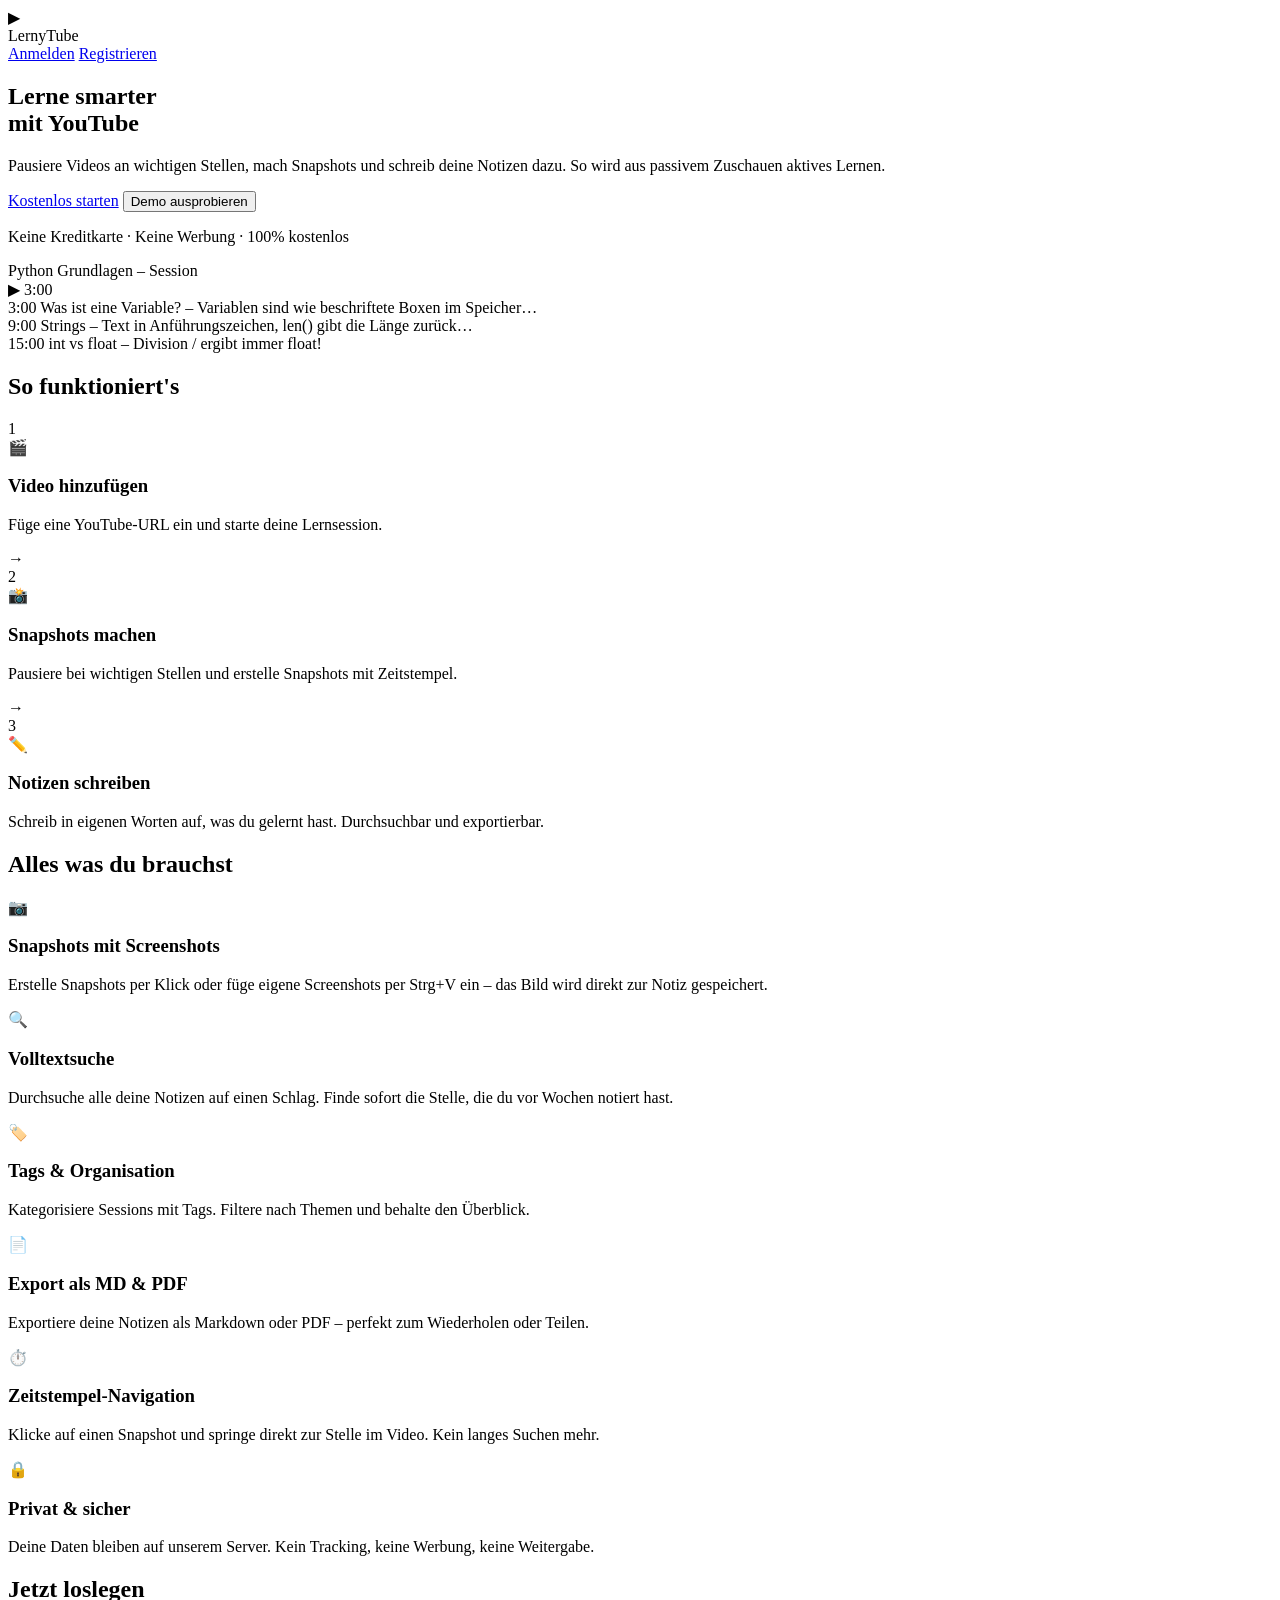
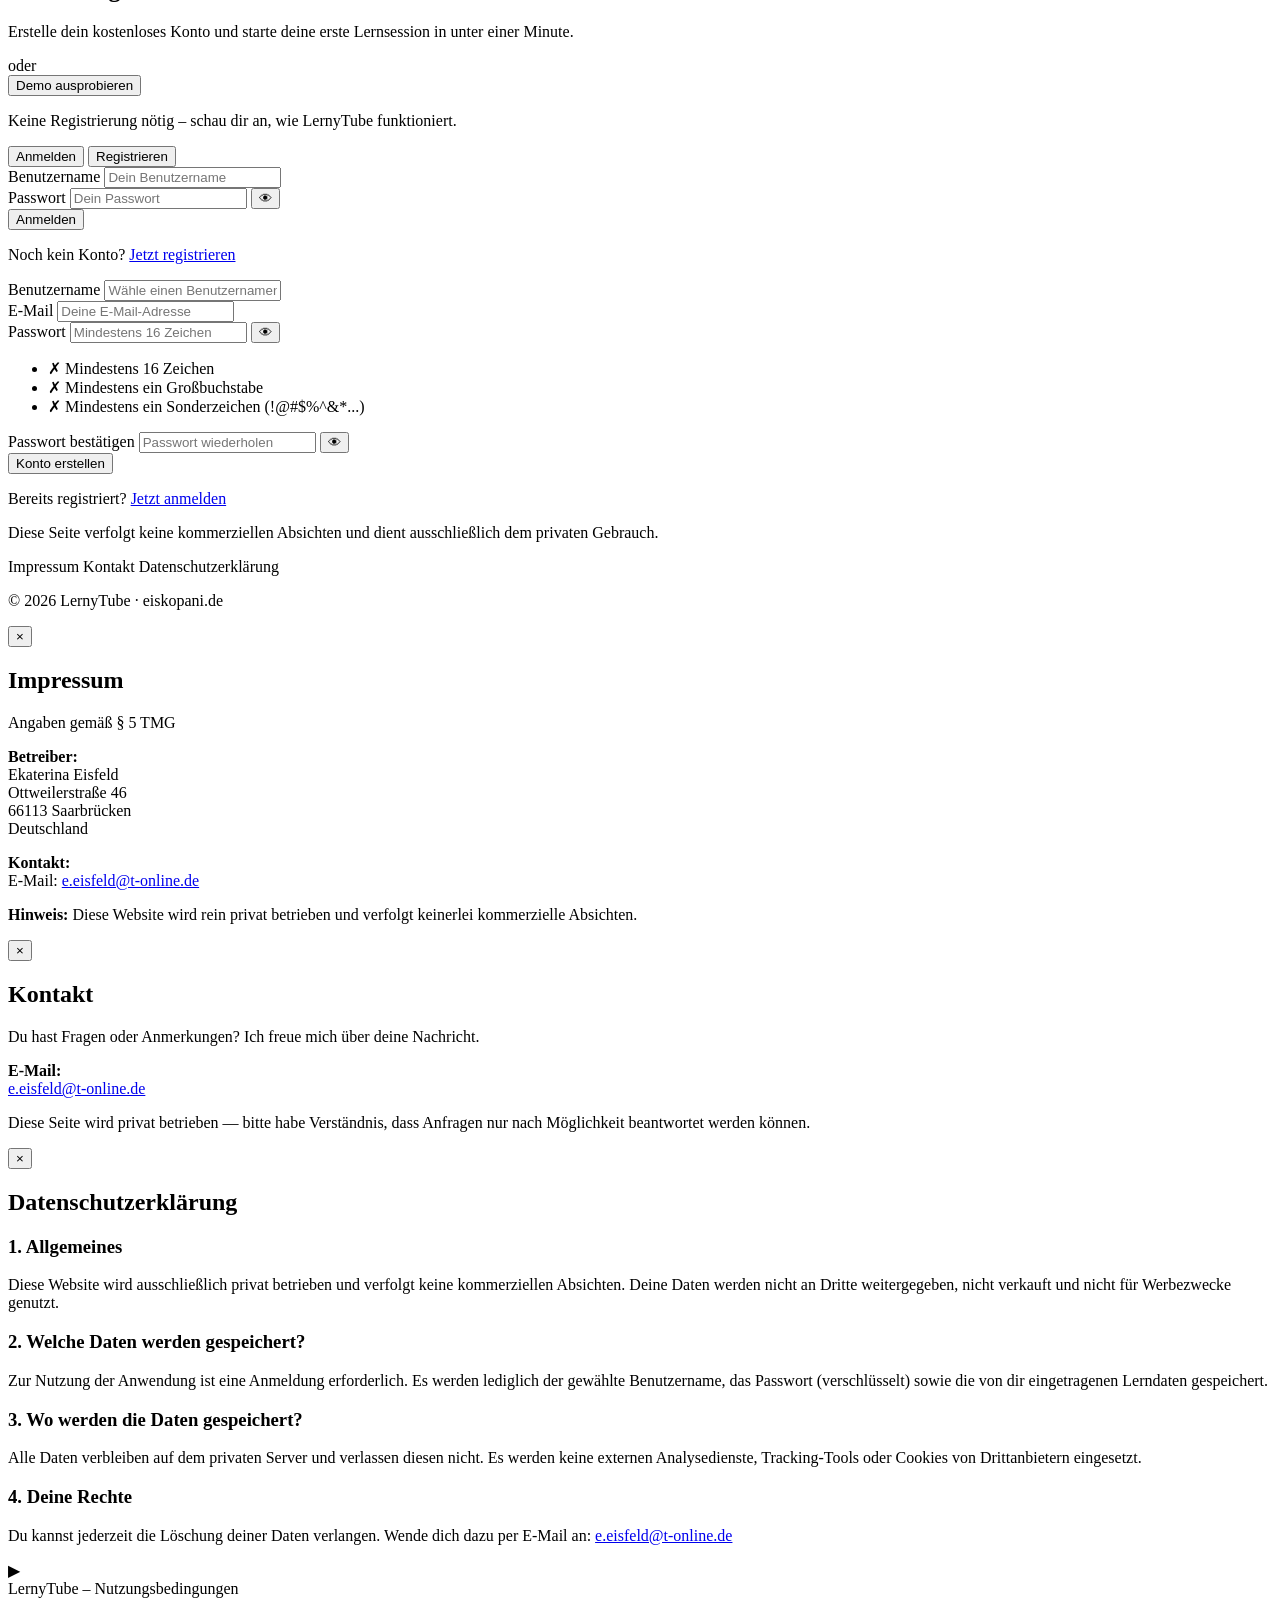
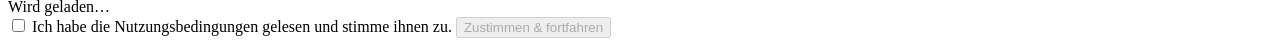
==== backend/static/index.html @ c58a0fc9 "Initial release: LernyTube – Lernvideo-Plattform mit Snapshots FastAPI + MongoDB + YouTube IFrame AP" ====
<!DOCTYPE html>
<html lang="de">
<head>
  <meta charset="UTF-8">
  <meta name="viewport" content="width=device-width, initial-scale=1.0">
  <title>LernyTube – Mit YouTube smarter lernen</title>
  <link rel="stylesheet" href="/static/css/landing.css?v=20260406">
</head>
<body>

  <!-- ═══ NAVIGATION ═══ -->
  <nav class="nav">
    <div class="nav-inner">
      <div class="nav-brand">
        <div class="brand-icon">▶</div>
        <span class="brand-name">LernyTube</span>
      </div>
      <div class="nav-actions">
        <a href="#auth-section" class="nav-link" onclick="showTab('login')">Anmelden</a>
        <a href="#auth-section" class="btn-gold btn-sm" onclick="showTab('register')">Registrieren</a>
      </div>
    </div>
  </nav>

  <!-- ═══ HERO ═══ -->
  <section class="hero">
    <div class="hero-inner">
      <div class="hero-content">
        <h1>Lerne smarter<br>mit YouTube</h1>
        <p class="hero-sub">Pausiere Videos an wichtigen Stellen, mach Snapshots und schreib deine Notizen dazu. So wird aus passivem Zuschauen aktives Lernen.</p>
        <div class="hero-buttons">
          <a href="#auth-section" class="btn-gold btn-lg" onclick="showTab('register')">Kostenlos starten</a>
          <button class="btn-outline btn-lg" onclick="loginAsDemo()">Demo ausprobieren</button>
        </div>
        <p class="hero-hint">Keine Kreditkarte · Keine Werbung · 100% kostenlos</p>
      </div>
      <div class="hero-visual">
        <div class="hero-mockup">
          <div class="mockup-header">
            <span class="mockup-dot"></span>
            <span class="mockup-dot"></span>
            <span class="mockup-dot"></span>
            <span class="mockup-title">Python Grundlagen – Session</span>
          </div>
          <div class="mockup-body">
            <div class="mockup-video">▶ 3:00</div>
            <div class="mockup-snapshots">
              <div class="mockup-snap">
                <span class="snap-time">3:00</span>
                <span class="snap-text">Was ist eine Variable? – Variablen sind wie beschriftete Boxen im Speicher…</span>
              </div>
              <div class="mockup-snap">
                <span class="snap-time">9:00</span>
                <span class="snap-text">Strings – Text in Anführungszeichen, len() gibt die Länge zurück…</span>
              </div>
              <div class="mockup-snap active">
                <span class="snap-time">15:00</span>
                <span class="snap-text">int vs float – Division / ergibt immer float!</span>
              </div>
            </div>
          </div>
        </div>
      </div>
    </div>
  </section>

  <!-- ═══ SO FUNKTIONIERT'S ═══ -->
  <section class="steps">
    <div class="section-inner">
      <h2 class="section-title">So funktioniert's</h2>
      <div class="steps-grid">
        <div class="step">
          <div class="step-number">1</div>
          <div class="step-icon">🎬</div>
          <h3>Video hinzufügen</h3>
          <p>Füge eine YouTube-URL ein und starte deine Lernsession.</p>
        </div>
        <div class="step-arrow">→</div>
        <div class="step">
          <div class="step-number">2</div>
          <div class="step-icon">📸</div>
          <h3>Snapshots machen</h3>
          <p>Pausiere bei wichtigen Stellen und erstelle Snapshots mit Zeitstempel.</p>
        </div>
        <div class="step-arrow">→</div>
        <div class="step">
          <div class="step-number">3</div>
          <div class="step-icon">✏️</div>
          <h3>Notizen schreiben</h3>
          <p>Schreib in eigenen Worten auf, was du gelernt hast. Durchsuchbar und exportierbar.</p>
        </div>
      </div>
    </div>
  </section>

  <!-- ═══ FEATURES ═══ -->
  <section class="features-section">
    <div class="section-inner">
      <h2 class="section-title">Alles was du brauchst</h2>
      <div class="features-grid">
        <div class="feature-card">
          <div class="feature-icon">📷</div>
          <h3>Snapshots mit Screenshots</h3>
          <p>Erstelle Snapshots per Klick oder füge eigene Screenshots per Strg+V ein – das Bild wird direkt zur Notiz gespeichert.</p>
        </div>
        <div class="feature-card">
          <div class="feature-icon">🔍</div>
          <h3>Volltextsuche</h3>
          <p>Durchsuche alle deine Notizen auf einen Schlag. Finde sofort die Stelle, die du vor Wochen notiert hast.</p>
        </div>
        <div class="feature-card">
          <div class="feature-icon">🏷️</div>
          <h3>Tags & Organisation</h3>
          <p>Kategorisiere Sessions mit Tags. Filtere nach Themen und behalte den Überblick.</p>
        </div>
        <div class="feature-card">
          <div class="feature-icon">📄</div>
          <h3>Export als MD & PDF</h3>
          <p>Exportiere deine Notizen als Markdown oder PDF – perfekt zum Wiederholen oder Teilen.</p>
        </div>
        <div class="feature-card">
          <div class="feature-icon">⏱️</div>
          <h3>Zeitstempel-Navigation</h3>
          <p>Klicke auf einen Snapshot und springe direkt zur Stelle im Video. Kein langes Suchen mehr.</p>
        </div>
        <div class="feature-card">
          <div class="feature-icon">🔒</div>
          <h3>Privat & sicher</h3>
          <p>Deine Daten bleiben auf unserem Server. Kein Tracking, keine Werbung, keine Weitergabe.</p>
        </div>
      </div>
    </div>
  </section>

  <!-- ═══ AUTH SECTION ═══ -->
  <section id="auth-section" class="auth-section">
    <div class="section-inner auth-layout">
      <div class="auth-info">
        <h2>Jetzt loslegen</h2>
        <p>Erstelle dein kostenloses Konto und starte deine erste Lernsession in unter einer Minute.</p>
        <div class="auth-info-or">
          <span class="or-line"></span>
          <span class="or-text">oder</span>
          <span class="or-line"></span>
        </div>
        <button class="btn-outline btn-lg full-width" onclick="loginAsDemo()">Demo ausprobieren</button>
        <p class="demo-hint">Keine Registrierung nötig – schau dir an, wie LernyTube funktioniert.</p>
      </div>
      <div class="auth-box">
        <div class="auth-tabs">
          <button class="tab-btn active" onclick="showTab('login')">Anmelden</button>
          <button class="tab-btn" onclick="showTab('register')">Registrieren</button>
        </div>

        <!-- Login -->
        <form id="login-form" class="auth-form" onsubmit="handleLogin(event)">
          <div class="form-group">
            <label>Benutzername</label>
            <input type="text" id="login-username" required placeholder="Dein Benutzername">
          </div>
          <div class="form-group pwd-wrap">
            <label>Passwort</label>
            <input type="password" id="login-password" required placeholder="Dein Passwort">
            <button type="button" class="eye-btn" onclick="togglePwd('login-password', this)">👁</button>
          </div>
          <button type="submit" class="btn-gold full-width">Anmelden</button>
          <p class="switch-hint">Noch kein Konto? <a href="#" onclick="showTab('register');return false;">Jetzt registrieren</a></p>
        </form>

        <!-- Registrieren -->
        <form id="register-form" class="auth-form hidden" onsubmit="handleRegister(event)">
          <div class="form-group">
            <label>Benutzername</label>
            <input type="text" id="reg-username" required placeholder="Wähle einen Benutzernamen">
            <span class="field-error" id="err-username"></span>
          </div>
          <div class="form-group">
            <label>E-Mail</label>
            <input type="email" id="reg-email" required placeholder="Deine E-Mail-Adresse">
            <span class="field-error" id="err-email"></span>
          </div>
          <div class="form-group pwd-wrap">
            <label>Passwort</label>
            <input type="password" id="reg-password" required placeholder="Mindestens 16 Zeichen" oninput="checkPasswordHints(this.value)">
            <button type="button" class="eye-btn" onclick="togglePwd('reg-password', this)">👁</button>
            <ul class="password-hints">
              <li id="hint-length">✗ Mindestens 16 Zeichen</li>
              <li id="hint-upper">✗ Mindestens ein Großbuchstabe</li>
              <li id="hint-special">✗ Mindestens ein Sonderzeichen (!@#$%^&amp;*...)</li>
            </ul>
            <span class="field-error" id="err-password"></span>
          </div>
          <div class="form-group pwd-wrap">
            <label>Passwort bestätigen</label>
            <input type="password" id="reg-password-confirm" required placeholder="Passwort wiederholen">
            <button type="button" class="eye-btn" onclick="togglePwd('reg-password-confirm', this)">👁</button>
            <span class="field-error" id="err-password-confirm"></span>
          </div>
          <button type="submit" class="btn-gold full-width">Konto erstellen</button>
          <p class="switch-hint">Bereits registriert? <a href="#" onclick="showTab('login');return false;">Jetzt anmelden</a></p>
        </form>

        <p id="auth-error" class="auth-error hidden"></p>
      </div>
    </div>
  </section>

  <!-- ═══ FOOTER ═══ -->
  <footer class="site-footer">
    <p class="footer-note">Diese Seite verfolgt keine kommerziellen Absichten und dient ausschließlich dem privaten Gebrauch.</p>
    <nav class="footer-links">
      <a onclick="document.getElementById('impressumModal').classList.add('open')">Impressum</a>
      <a onclick="document.getElementById('kontaktModal').classList.add('open')">Kontakt</a>
      <a onclick="document.getElementById('datenschutzModal').classList.add('open')">Datenschutzerklärung</a>
    </nav>
    <p class="footer-copy">&copy; 2026 LernyTube &middot; eiskopani.de</p>
  </footer>

  <!-- ═══ LEGAL MODALS ═══ -->
  <div id="impressumModal" class="legal-modal" onclick="if(event.target===this)this.classList.remove('open')">
    <div class="legal-modal-content">
      <button class="legal-modal-close" onclick="document.getElementById('impressumModal').classList.remove('open')">&times;</button>
      <h2>Impressum</h2>
      <p>Angaben gemäß § 5 TMG</p>
      <p><strong>Betreiber:</strong><br>Ekaterina Eisfeld<br>Ottweilerstraße 46<br>66113 Saarbrücken<br>Deutschland</p>
      <p><strong>Kontakt:</strong><br>E-Mail: <a href="mailto:e.eisfeld@t-online.de">e.eisfeld@t-online.de</a></p>
      <p><strong>Hinweis:</strong> Diese Website wird rein privat betrieben und verfolgt keinerlei kommerzielle Absichten.</p>
    </div>
  </div>

  <div id="kontaktModal" class="legal-modal" onclick="if(event.target===this)this.classList.remove('open')">
    <div class="legal-modal-content">
      <button class="legal-modal-close" onclick="document.getElementById('kontaktModal').classList.remove('open')">&times;</button>
      <h2>Kontakt</h2>
      <p>Du hast Fragen oder Anmerkungen? Ich freue mich über deine Nachricht.</p>
      <p><strong>E-Mail:</strong><br><a href="mailto:e.eisfeld@t-online.de">e.eisfeld@t-online.de</a></p>
      <p>Diese Seite wird privat betrieben — bitte habe Verständnis, dass Anfragen nur nach Möglichkeit beantwortet werden können.</p>
    </div>
  </div>

  <div id="datenschutzModal" class="legal-modal" onclick="if(event.target===this)this.classList.remove('open')">
    <div class="legal-modal-content">
      <button class="legal-modal-close" onclick="document.getElementById('datenschutzModal').classList.remove('open')">&times;</button>
      <h2>Datenschutzerklärung</h2>
      <h3>1. Allgemeines</h3>
      <p>Diese Website wird ausschließlich privat betrieben und verfolgt keine kommerziellen Absichten. Deine Daten werden nicht an Dritte weitergegeben, nicht verkauft und nicht für Werbezwecke genutzt.</p>
      <h3>2. Welche Daten werden gespeichert?</h3>
      <p>Zur Nutzung der Anwendung ist eine Anmeldung erforderlich. Es werden lediglich der gewählte Benutzername, das Passwort (verschlüsselt) sowie die von dir eingetragenen Lerndaten gespeichert.</p>
      <h3>3. Wo werden die Daten gespeichert?</h3>
      <p>Alle Daten verbleiben auf dem privaten Server und verlassen diesen nicht. Es werden keine externen Analysedienste, Tracking-Tools oder Cookies von Drittanbietern eingesetzt.</p>
      <h3>4. Deine Rechte</h3>
      <p>Du kannst jederzeit die Löschung deiner Daten verlangen. Wende dich dazu per E-Mail an: <a href="mailto:e.eisfeld@t-online.de">e.eisfeld@t-online.de</a></p>
    </div>
  </div>

  <!-- ═══ TOS MODAL ═══ -->
  <div id="tosModal" class="tos-modal hidden">
    <div class="tos-modal-box">
      <div class="tos-modal-header">
        <div class="brand-icon-small">&#9654;</div>
        <span>LernyTube – Nutzungsbedingungen</span>
      </div>
      <div class="tos-modal-body" id="tos-content">
        <div class="tos-loading">Wird geladen…</div>
      </div>
      <div class="tos-modal-footer">
        <label class="tos-checkbox-wrap">
          <input type="checkbox" id="tos-checkbox" onchange="document.getElementById('tos-accept-btn').disabled=!this.checked">
          Ich habe die Nutzungsbedingungen gelesen und stimme ihnen zu.
        </label>
        <button id="tos-accept-btn" class="btn-gold" disabled onclick="acceptTos()">
          Zustimmen &amp; fortfahren
        </button>
      </div>
    </div>
  </div>

  <script src="/static/js/api.js?v=20260406"></script>
  <script src="/static/js/auth.js?v=20260406"></script>
</body>
</html>
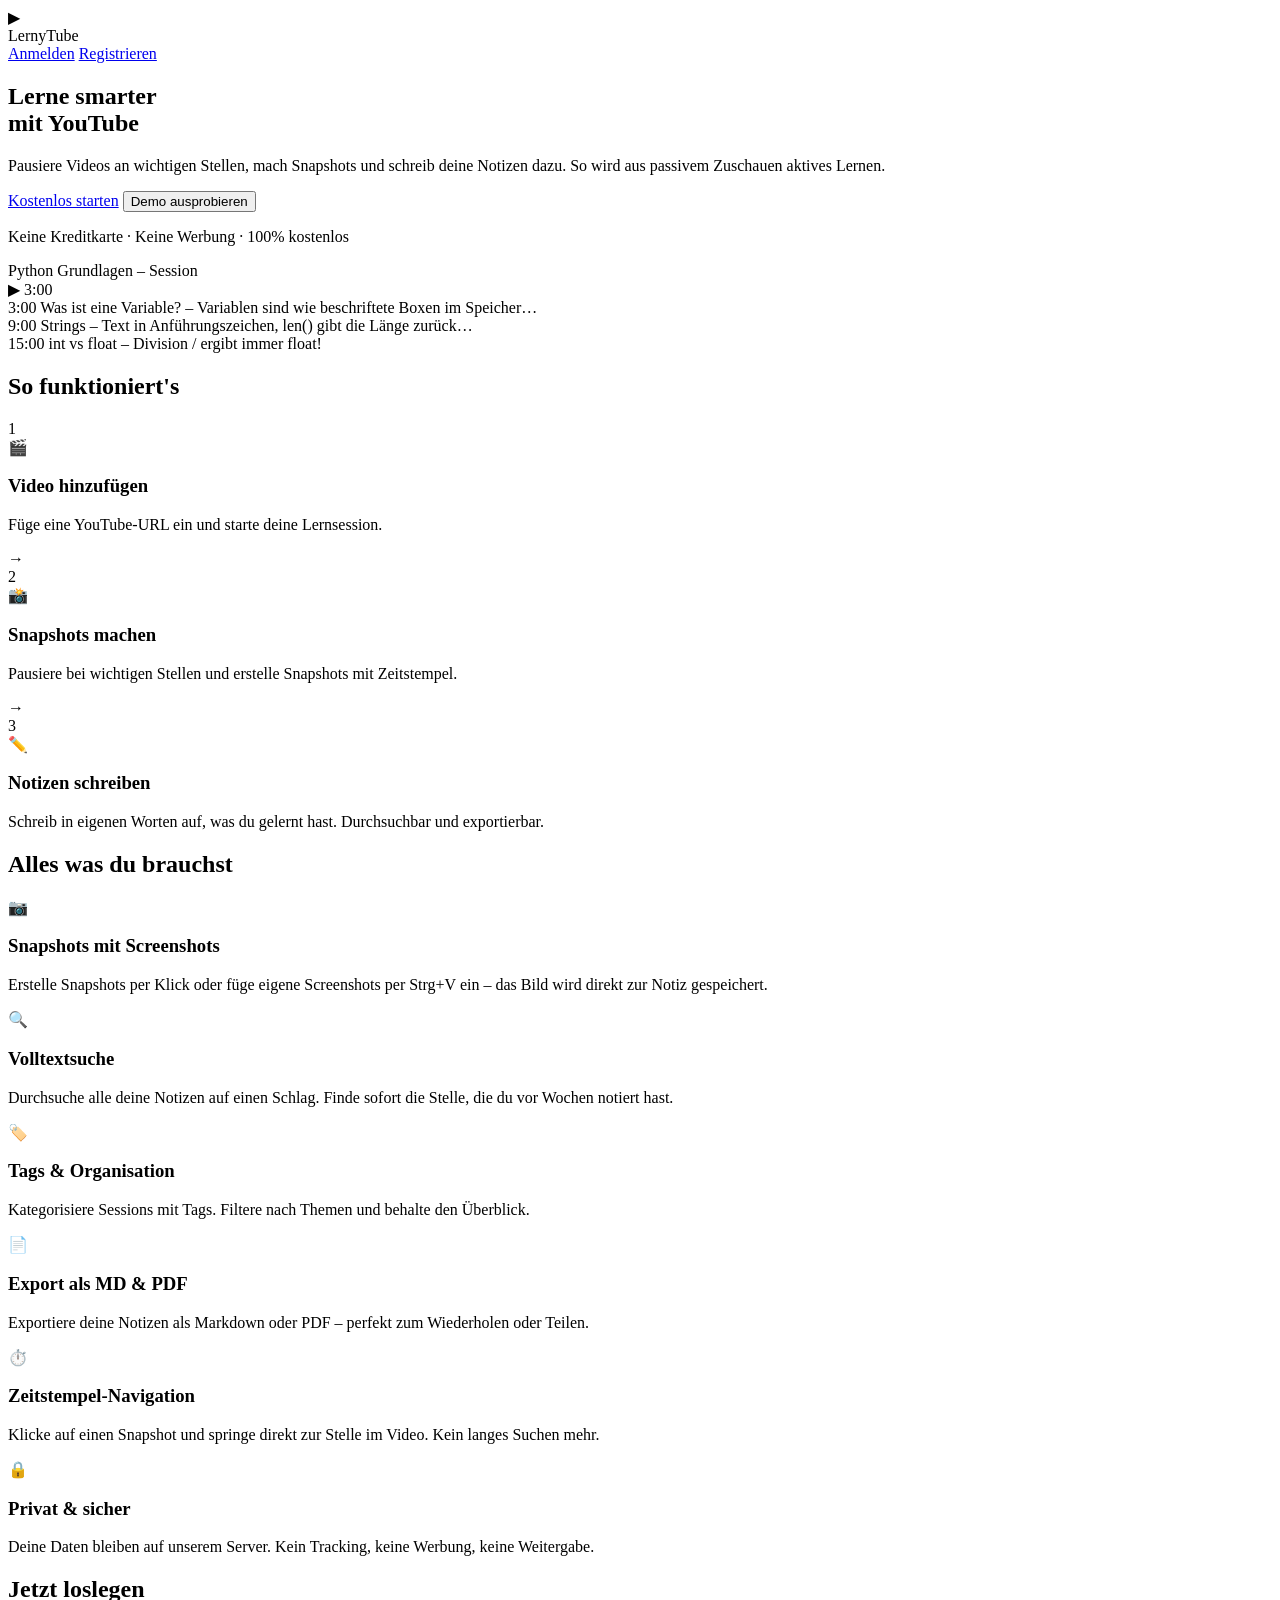
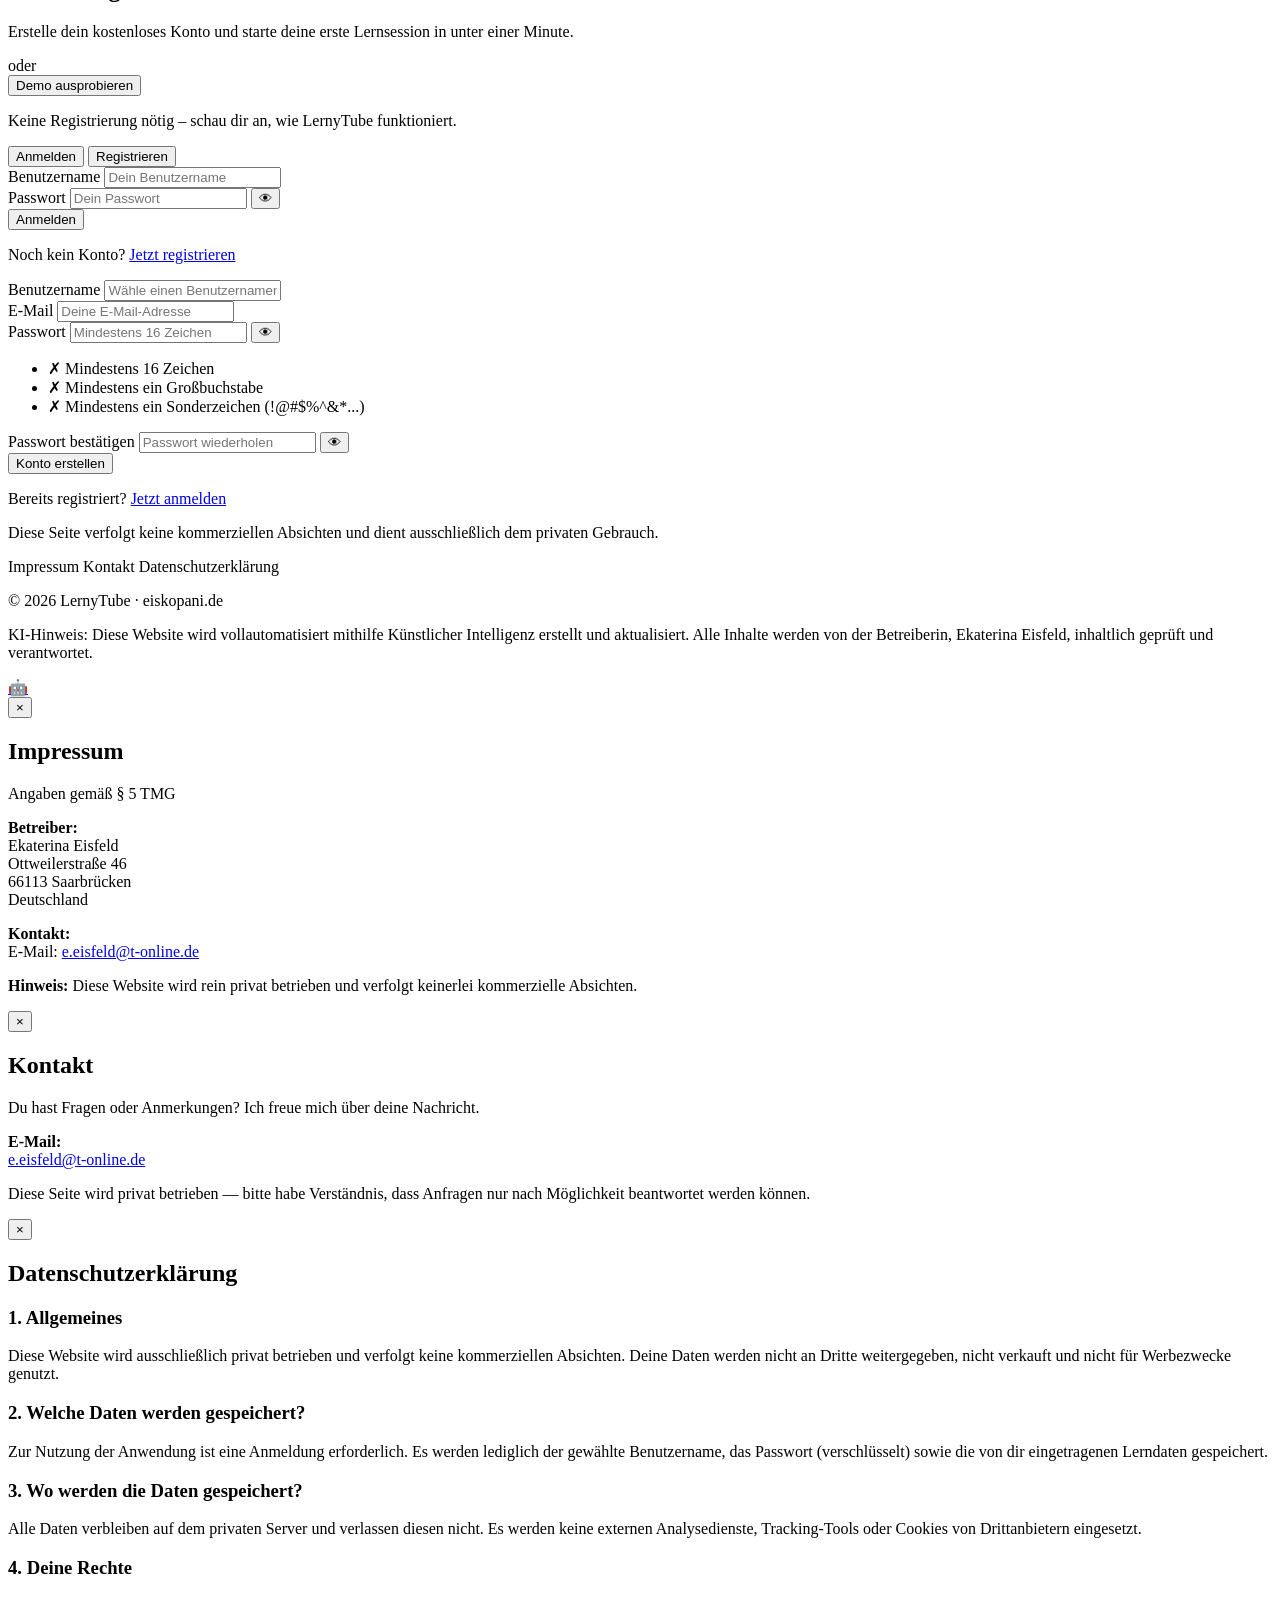
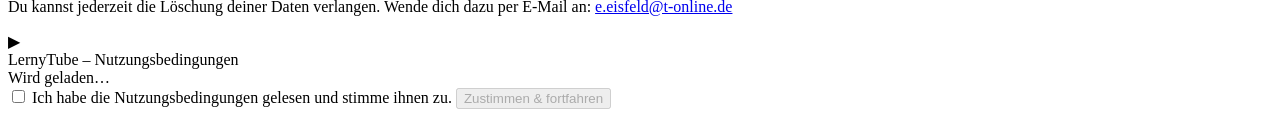
==== commit fcd9f79a: "KI-Kennzeichnung: Footer-Hinweis + Ecken-Badge auf allen Seiten Gesetzliche Kennzeichnungspflicht fü" ====
--- a/backend/static/index.html
+++ b/backend/static/index.html
@@ -4,7 +4,7 @@
   <meta charset="UTF-8">
   <meta name="viewport" content="width=device-width, initial-scale=1.0">
   <title>LernyTube – Mit YouTube smarter lernen</title>
-  <link rel="stylesheet" href="/static/css/landing.css?v=20260406">
+  <link rel="stylesheet" href="/static/css/landing.css?v=20260805">
 </head>
 <body>
 
@@ -214,7 +214,10 @@
       <a onclick="document.getElementById('datenschutzModal').classList.add('open')">Datenschutzerklärung</a>
     </nav>
     <p class="footer-copy">&copy; 2026 LernyTube &middot; eiskopani.de</p>
+    <p id="ki-hinweis" class="ki-hinweis">KI-Hinweis: Diese Website wird vollautomatisiert mithilfe Künstlicher Intelligenz erstellt und aktualisiert. Alle Inhalte werden von der Betreiberin, Ekaterina Eisfeld, inhaltlich geprüft und verantwortet.</p>
   </footer>
+
+  <a href="#ki-hinweis" class="ki-badge" title="Diese Inhalte werden durch KI erstellt" aria-label="Hinweis: KI-generierte Inhalte">🤖</a>
 
   <!-- ═══ LEGAL MODALS ═══ -->
   <div id="impressumModal" class="legal-modal" onclick="if(event.target===this)this.classList.remove('open')">
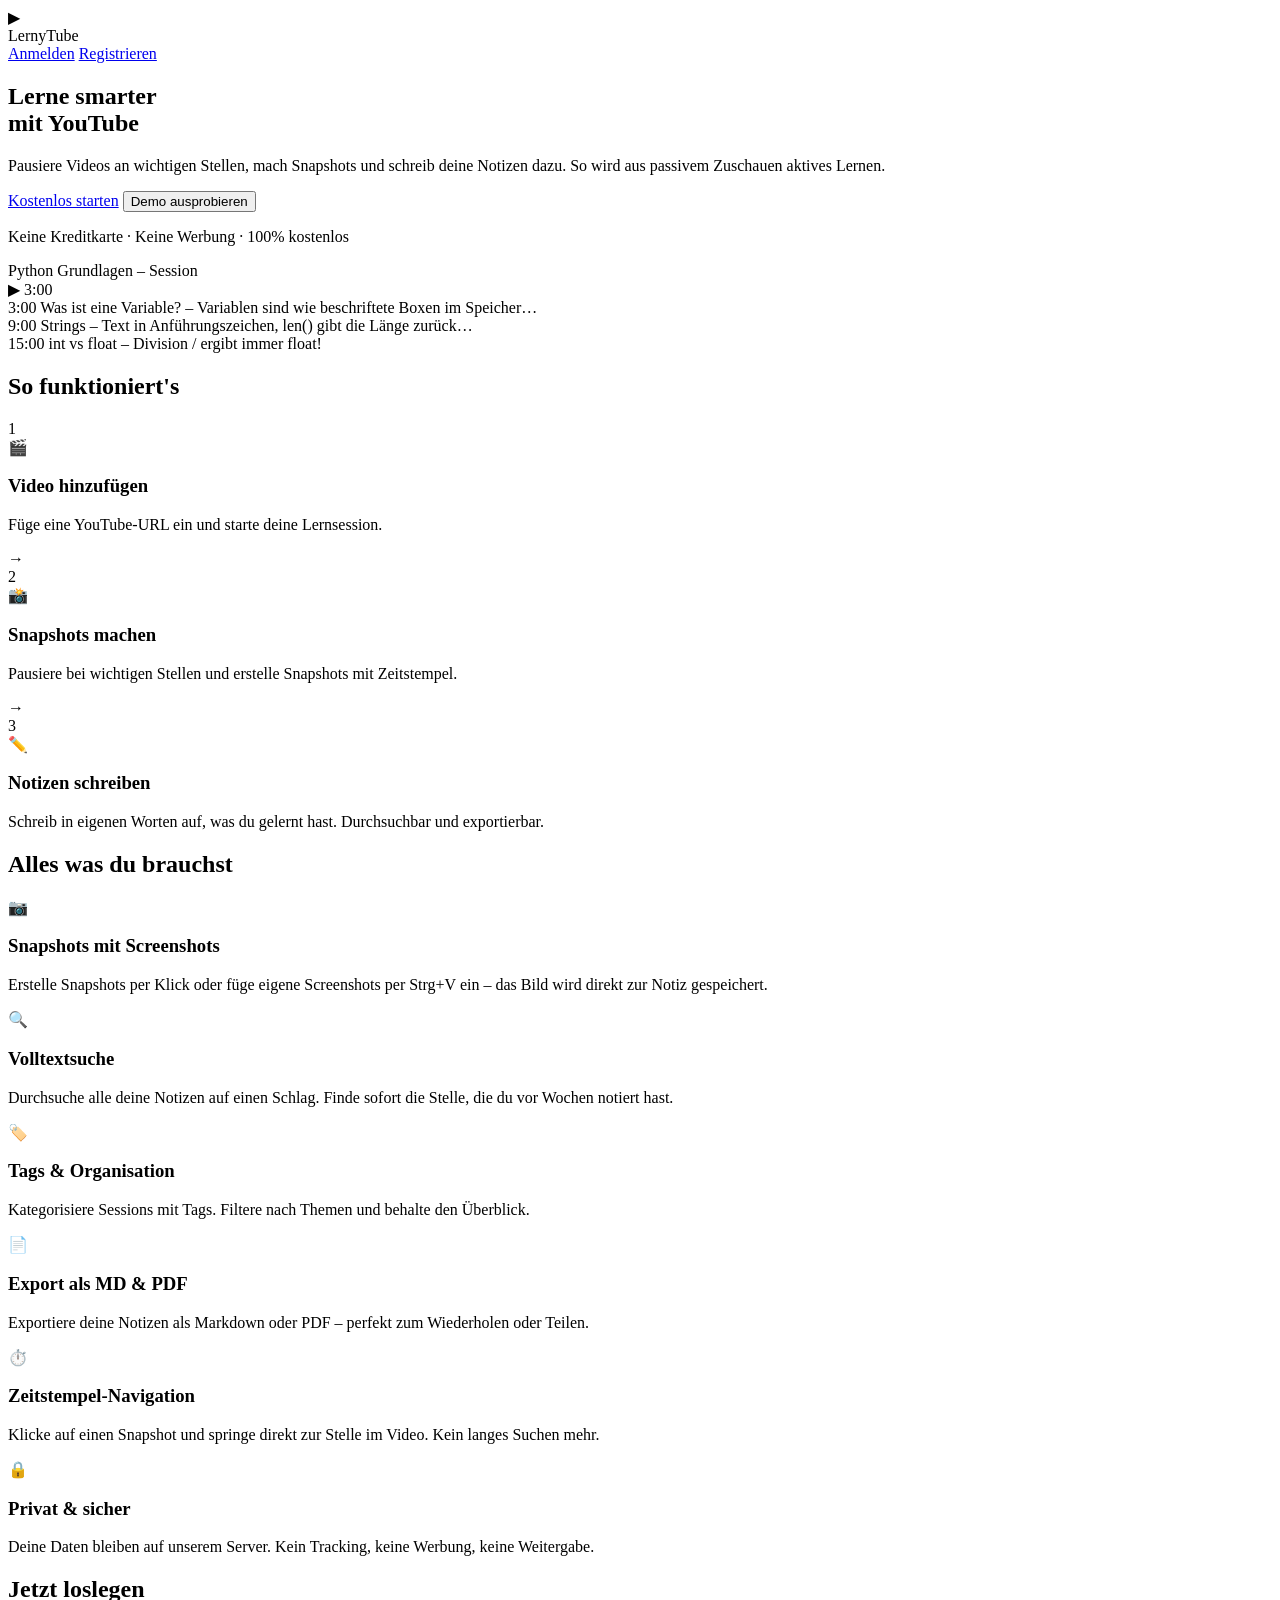
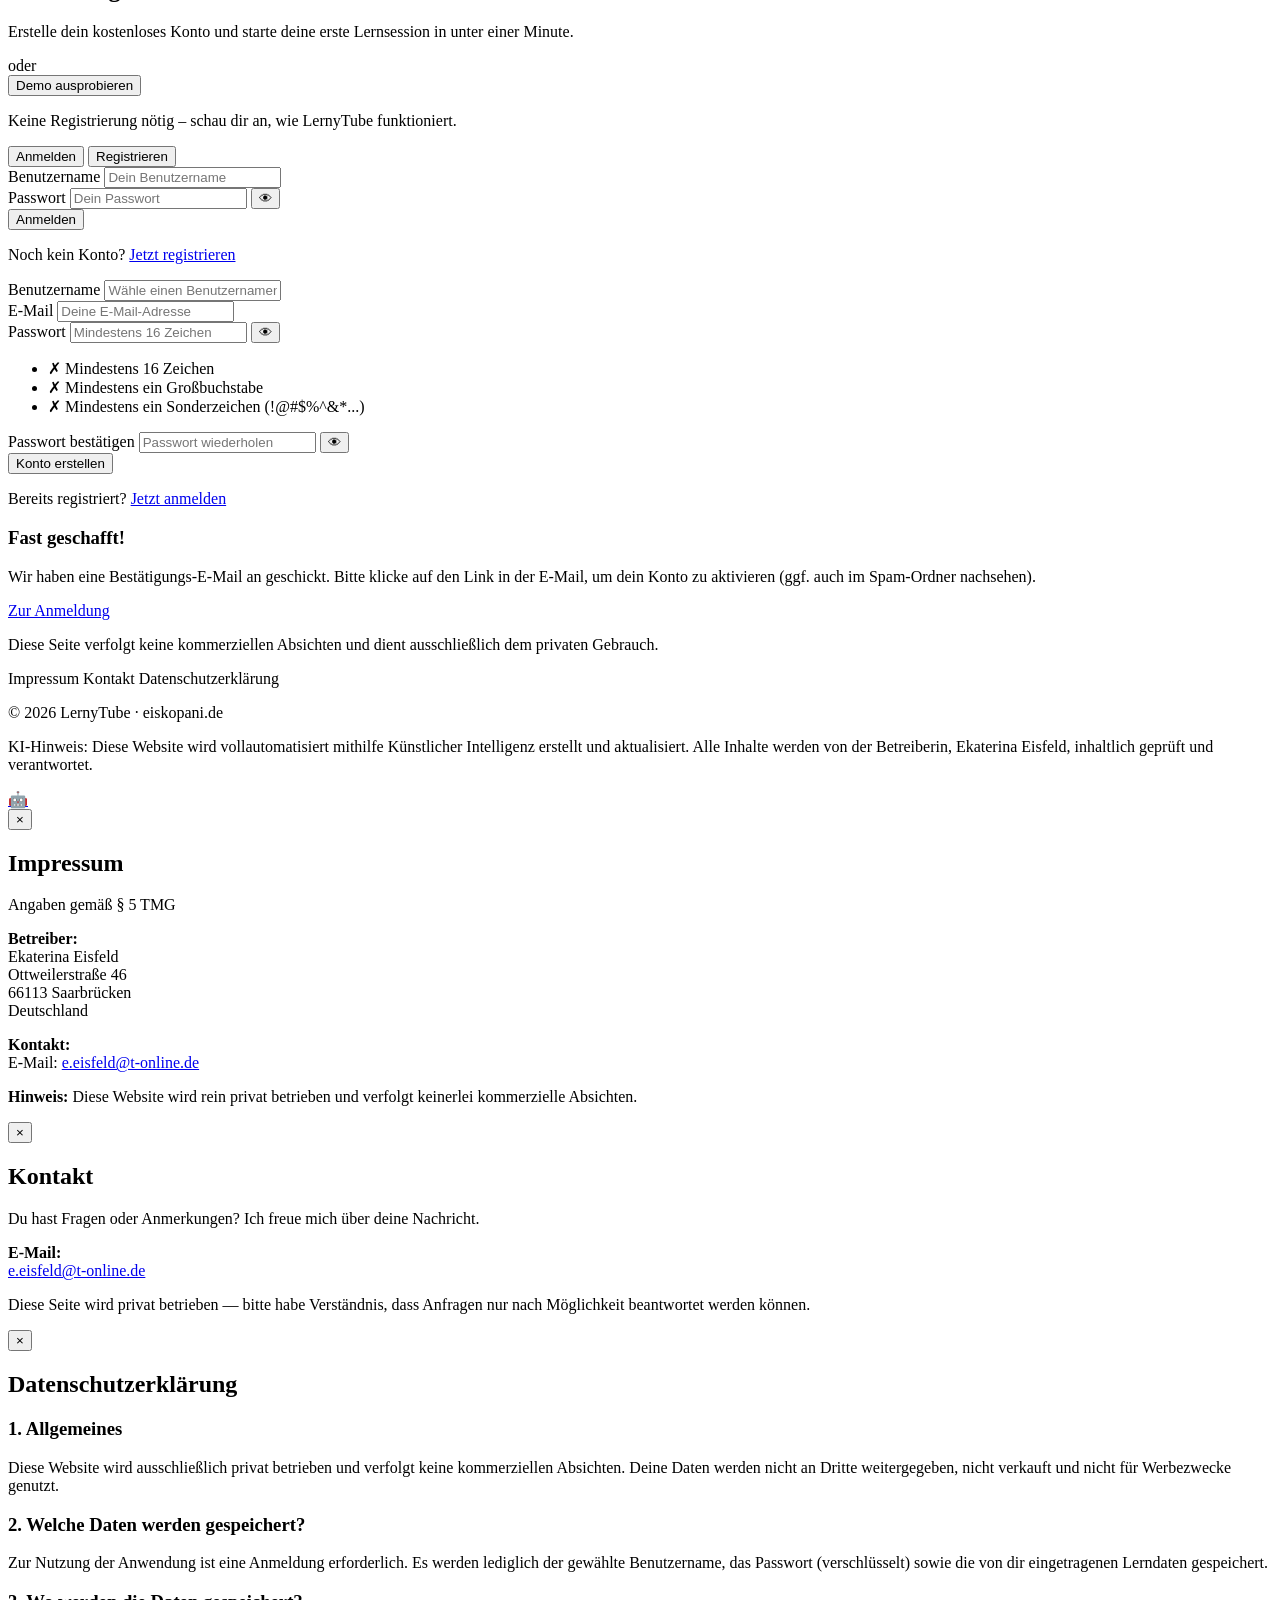
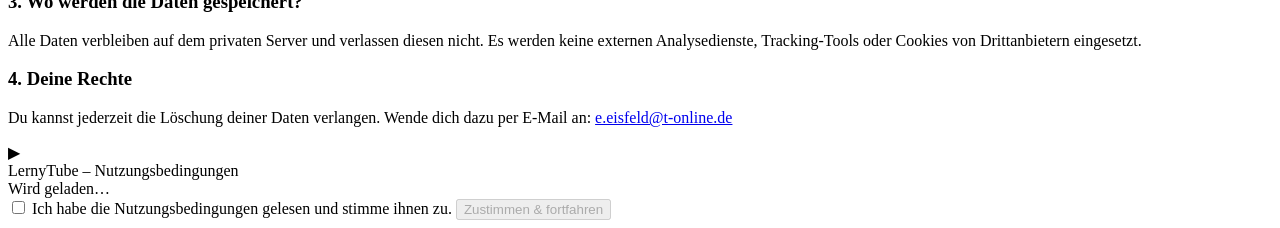
==== commit 74d503e4: "feat(auth): E-Mail-Bestätigung bei Registrierung erzwingen Registrierung fragte bereits die E-Mail-A" ====
--- a/backend/static/index.html
+++ b/backend/static/index.html
@@ -201,6 +201,15 @@
         </form>
 
         <p id="auth-error" class="auth-error hidden"></p>
+        <p id="auth-success" class="auth-success hidden"></p>
+
+        <div id="verify-notice" class="verify-notice hidden">
+          <h3>Fast geschafft!</h3>
+          <p>Wir haben eine Bestätigungs-E-Mail an <strong id="verify-notice-email"></strong> geschickt.
+             Bitte klicke auf den Link in der E-Mail, um dein Konto zu aktivieren
+             (ggf. auch im Spam-Ordner nachsehen).</p>
+          <p class="switch-hint"><a href="#" onclick="showTab('login');return false;">Zur Anmeldung</a></p>
+        </div>
       </div>
     </div>
   </section>
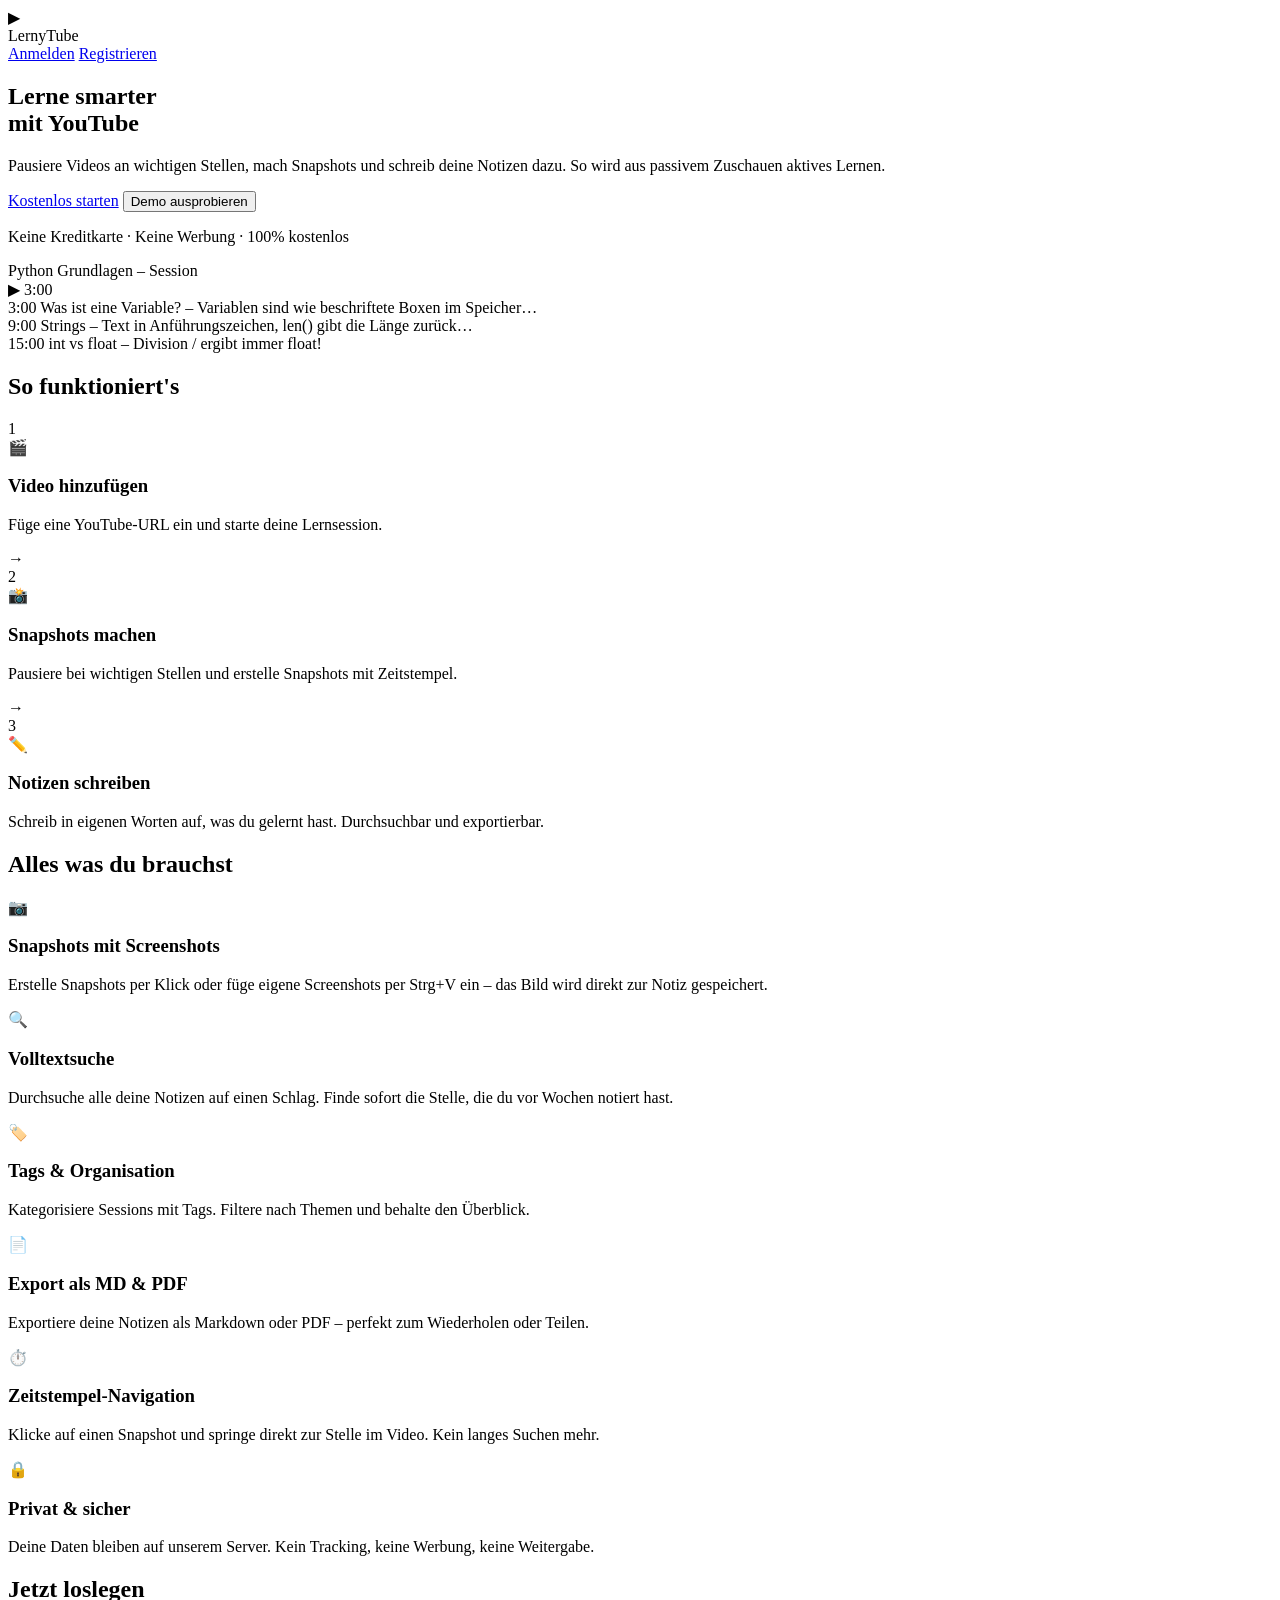
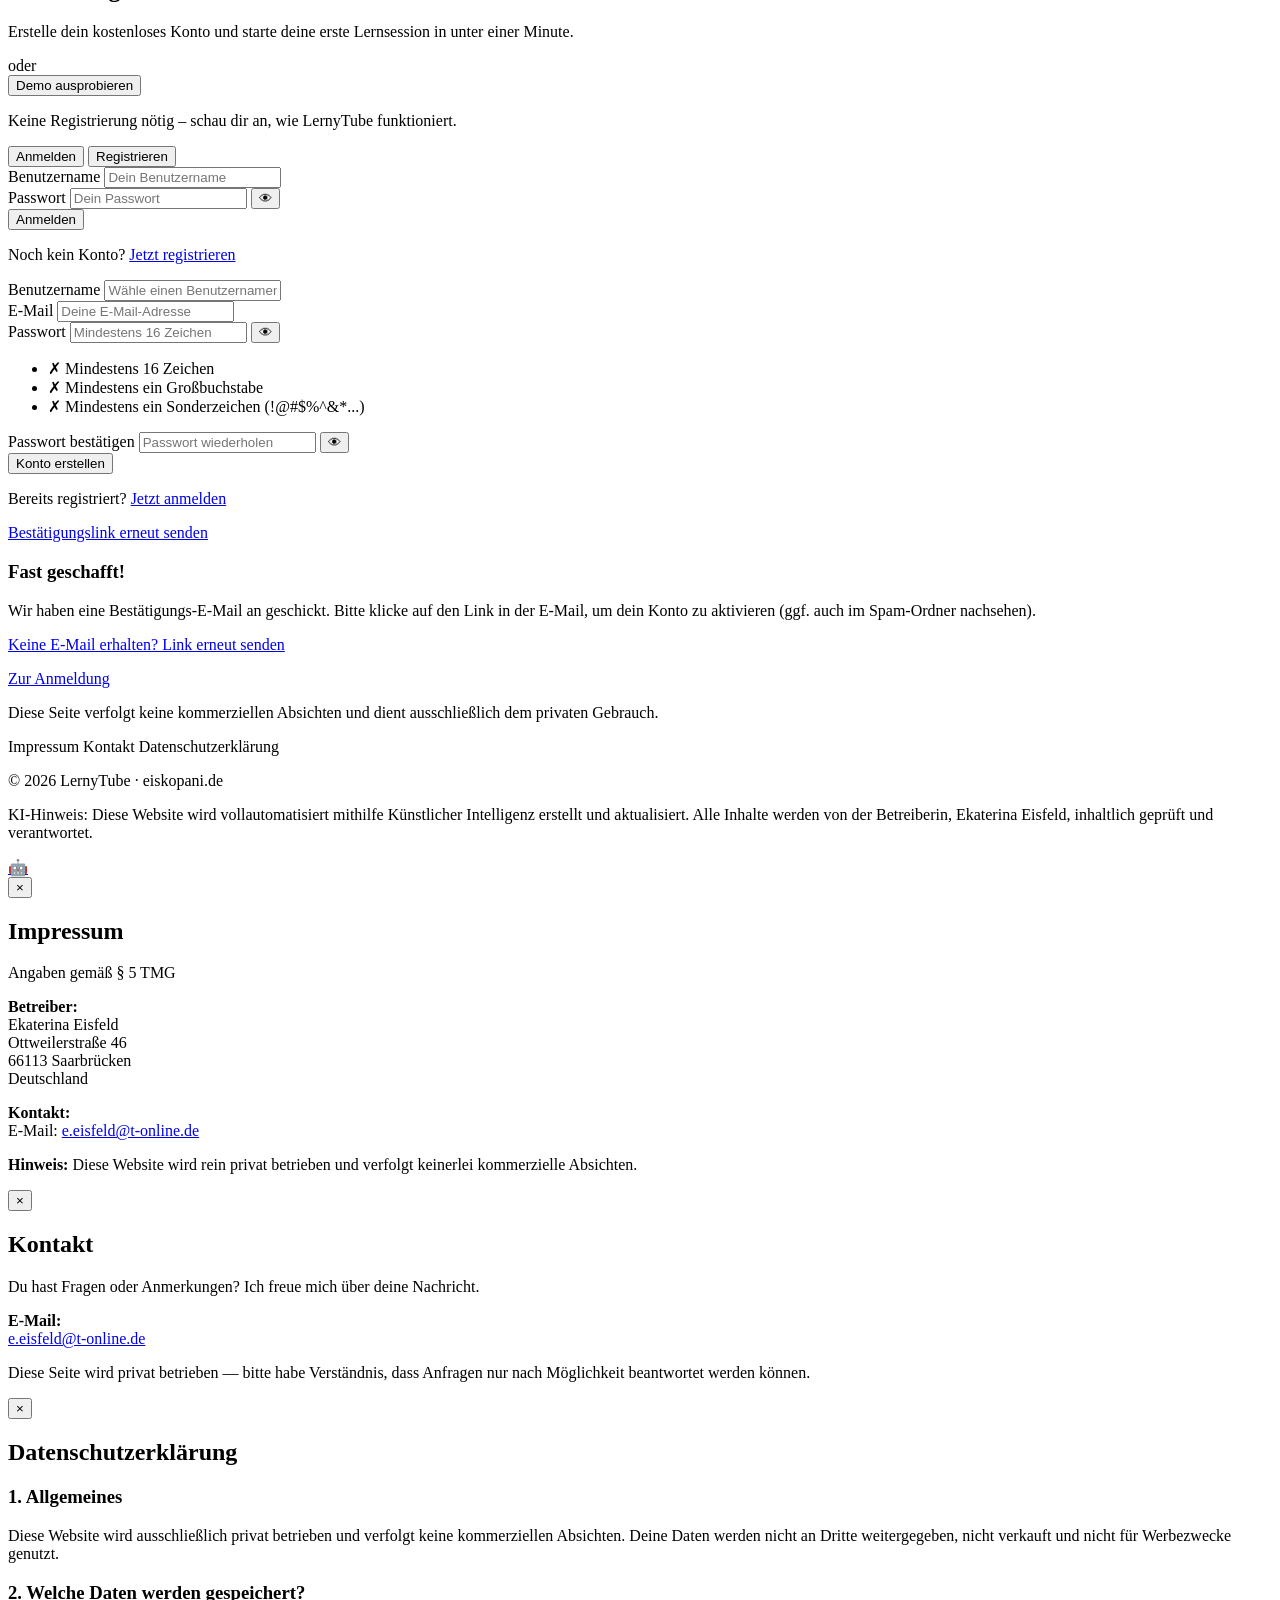
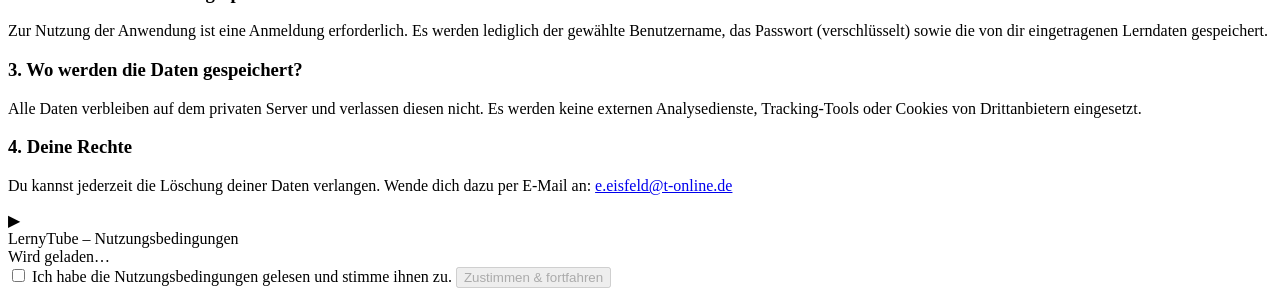
==== commit ac6acf85: "feat(auth): Bestätigungslink erneut senden + Token nicht mehr loggen Solange der SMTP-Versand nicht " ====
--- a/backend/static/index.html
+++ b/backend/static/index.html
@@ -201,6 +201,7 @@
         </form>
 
         <p id="auth-error" class="auth-error hidden"></p>
+        <p id="resend-link" class="switch-hint hidden"><a href="#" onclick="resendVerification();return false;">Bestätigungslink erneut senden</a></p>
         <p id="auth-success" class="auth-success hidden"></p>
 
         <div id="verify-notice" class="verify-notice hidden">
@@ -208,6 +209,7 @@
           <p>Wir haben eine Bestätigungs-E-Mail an <strong id="verify-notice-email"></strong> geschickt.
              Bitte klicke auf den Link in der E-Mail, um dein Konto zu aktivieren
              (ggf. auch im Spam-Ordner nachsehen).</p>
+          <p class="switch-hint"><a href="#" id="verify-notice-resend" onclick="resendVerification();return false;">Keine E-Mail erhalten? Link erneut senden</a></p>
           <p class="switch-hint"><a href="#" onclick="showTab('login');return false;">Zur Anmeldung</a></p>
         </div>
       </div>
